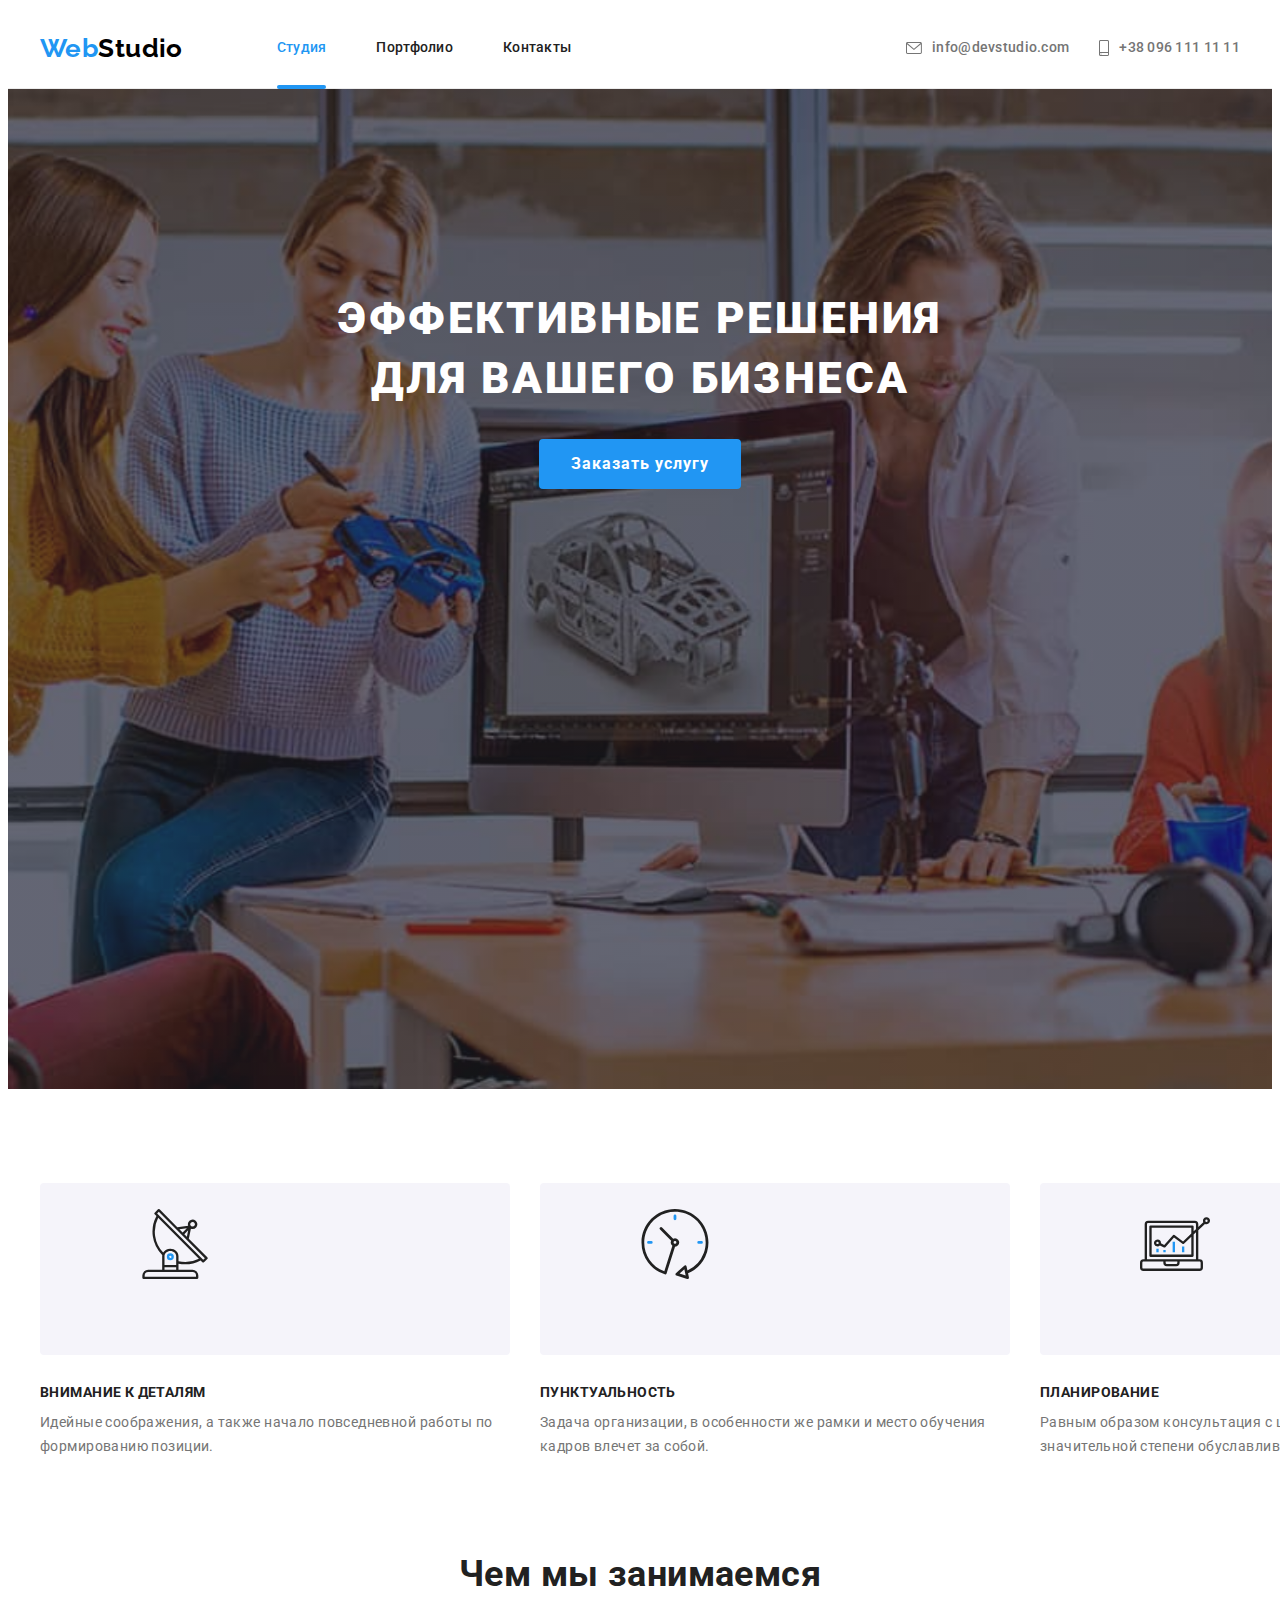
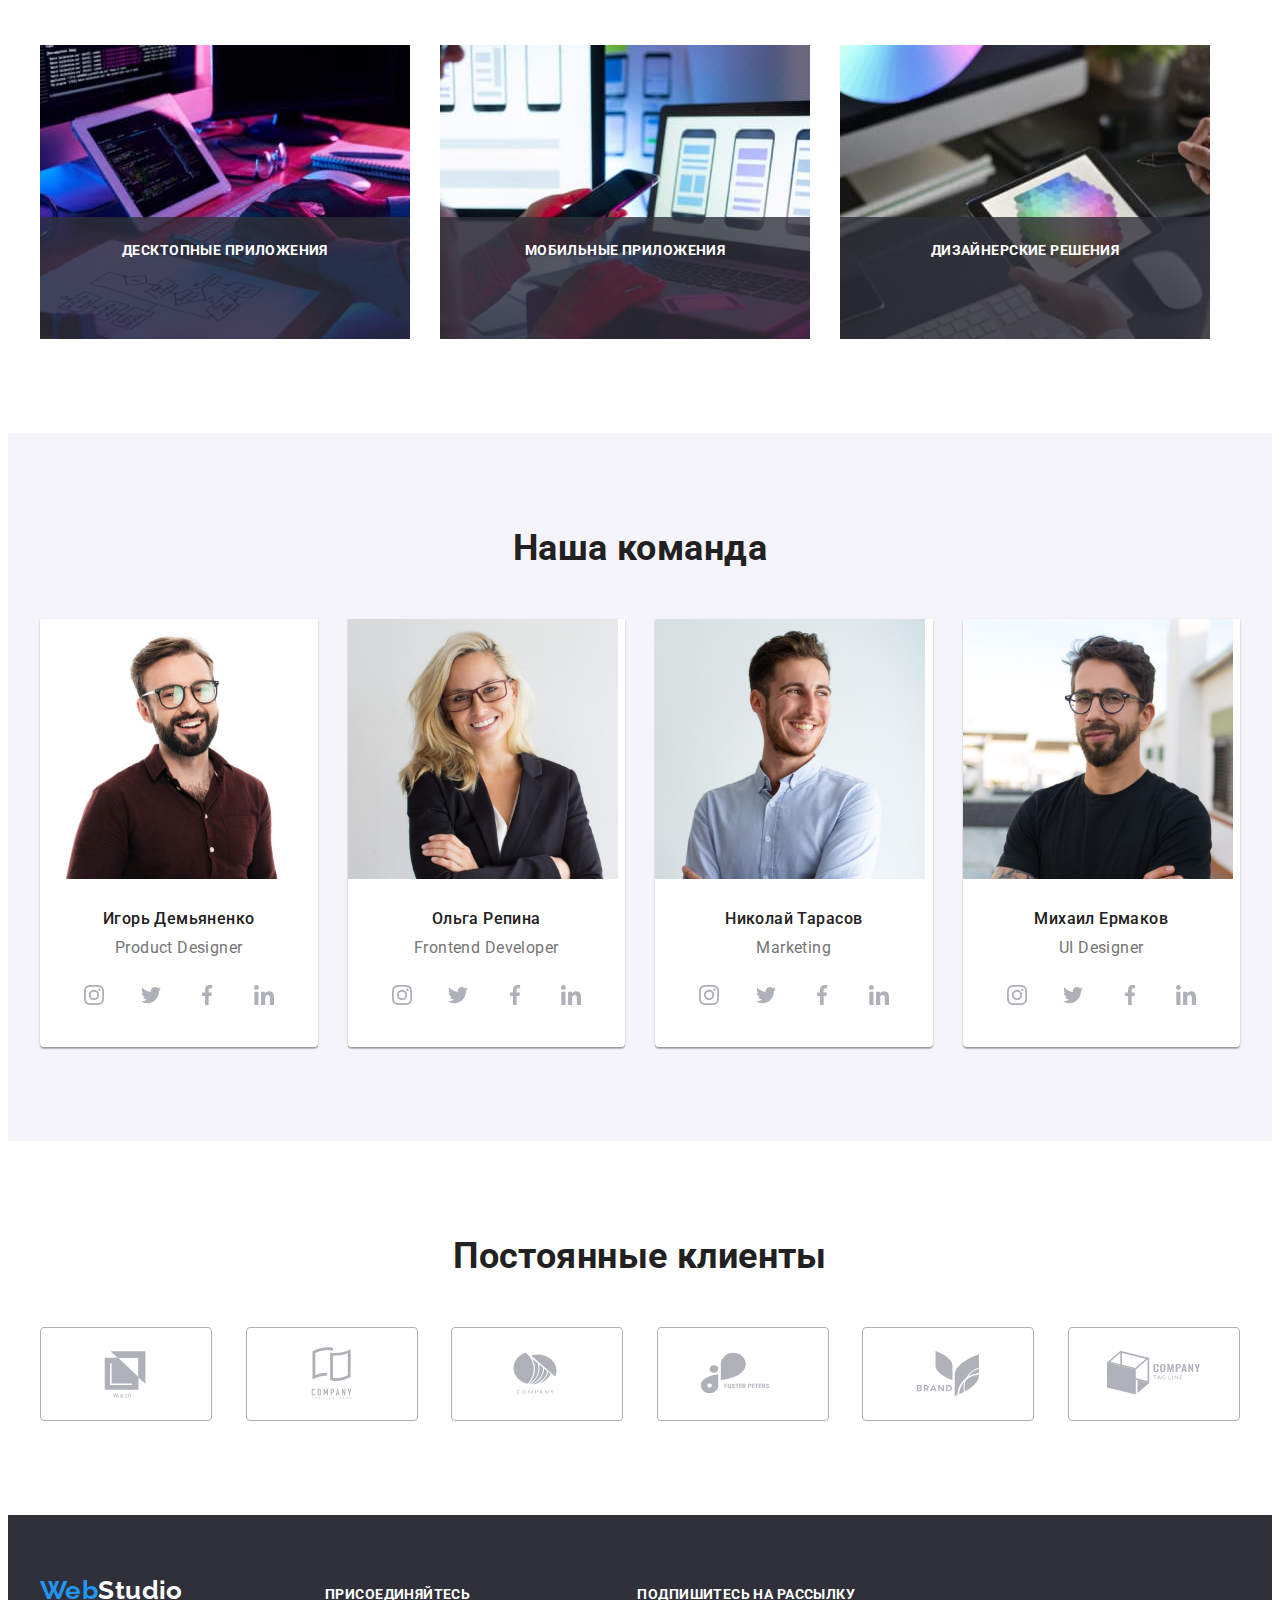
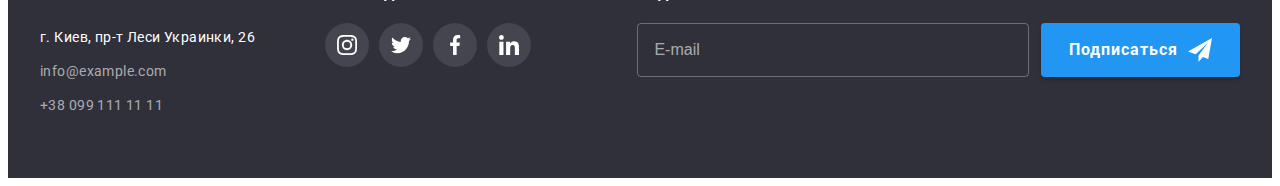
==== index.html @ 3622715d "add forms" ====
<!DOCTYPE html>
<html lang="ru">
<head>
  <meta charset="UTF-8">
  <meta http-equiv="X-UA-Compatible" content="IE=edge">
  <meta name="viewport" content="width=device-width, initial-scale=1.0">
  <title>Веб-студия</title>
  <link rel="preconnect" href="https://fonts.googleapis.com">
  <link rel="preconnect" href="https://fonts.gstatic.com" crossorigin>
  <link href="https://fonts.googleapis.com/css2?family=Raleway:wght@700&family=Roboto:wght@400;500;700;900&display=swap"
    rel="stylesheet">
  <link rel="stylesheet" href="https://cdnjs.cloudflare.com/ajax/libs/modern-normalize/1.1.0/modern-normalize.min.css"
      integrity="sha512-wpPYUAdjBVSE4KJnH1VR1HeZfpl1ub8YT/NKx4PuQ5NmX2tKuGu6U/JRp5y+Y8XG2tV+wKQpNHVUX03MfMFn9Q=="
      crossorigin="anonymous" referrerpolicy="no-referrer" />
  <link rel="stylesheet" href="./css/styles.css">
</head>

<body>
  <header class="header">
    <div class="container header-container">
      <nav class="navigation">
        <a class="logo logo-header link" href="./index.html"><span class="accent">Web</span>Studio</a>
        <ul class="nav-list list">
          <li class="nav-list-item">
            <a class="nav-list-link link current" href="./index.html">Студия</a>
          </li>
          <li class="nav-list-item">
            <a class="nav-list-link link" href="./portfolio.html">Портфолио</a>
          </li>
          <li class="nav-list-item">
            <a class="nav-list-link link" href="">Контакты</a>
          </li>
        </ul> 
      </nav>
      
      <ul class="header-contact-list list">
        <li class="header-contact-list-item">
          <a class="header-contact-list-link link" href="mailto:info@devstudio.com">
            <svg class="contact-icon" width="16" height="12">
              <use href="./img/sprite.svg#icon-envelope"></use>
            </svg>
            info@devstudio.com
          </a>
        </li>
        <li class="header-contact-list-item">
          <a class="header-contact-list-link link" href="tel:+380961111111">
            <svg class="contact-icon" width="10" height="16">
              <use href="./img/sprite.svg#icon-smartphone"></use>
            </svg>
            +38 096 111 11 11
          </a>
        </li>
      </ul>
    </div>
  </header>

  <main>
    <!-- HERO -->
    <section class="hero overlay">
      <div class="container">
        <h1 class="main-title">Эффективные решения для вашего бизнеса</h1>
        <button class="modal-btn" type="button" data-modal-open>Заказать услугу</button>
      </div>
    </section>

    <!-- ADVANTAGES -->
    <section class="advantages section">
      <div class="container">
        <h2 class="visually-hidden">Наши преимущества</h2>
        <ul class="advantages-list list">
          <li class="advantages-list-item">
            <div class="advantages-icon">
              <svg width="70" height="70">
                <use href="./img/sprite.svg#icon-antenna"></use>
              </svg>
            </div>
            <h3 class="advantages-title">Внимание к деталям</h3>
            <p class="advantages-description">Идейные соображения, а также начало повседневной работы по формированию позиции.
            </p>
          </li>

          <li class="advantages-list-item">
            <div class="advantages-icon">
              <svg width="70" height="70">
                <use href="./img/sprite.svg#icon-clock"></use>
              </svg>
            </div>
            <h3 class="advantages-title">Пунктуальность</h3>
            <p class="advantages-description">Задача организации, в особенности же рамки и место обучения кадров влечет за
              собой.</p>
          </li>

          <li class="advantages-list-item">
            <div class="advantages-icon">
              <svg width="70" height="70">
                <use href="./img/sprite.svg#icon-diagram"></use>
              </svg>
            </div>
            <h3 class="advantages-title">Планирование</h3>
            <p class="advantages-description">Равным образом консультация с широким активом в значительной степени
              обуславливает.</p>
          </li>

          <li class="advantages-list-item">
            <div class="advantages-icon">
              <svg width="70" height="70">
                <use href="./img/sprite.svg#icon-astronaut"></use>
              </svg>
            </div>
            <h3 class="advantages-title">Современные технологии</h3>
            <p class="advantages-description">Значимость этих проблем настолько очевидна, что реализация плановых заданий.</p>
          </li>
        </ul>
      </div>
      
    </section>

    <!-- ACTIVITY -->
    <section class="activity section">
      <div class="container">
        <h2 class="title">Чем мы занимаемся</h2>
        <ul class="activity-list list">
          <li class="activity-list-item">
            <div class="activity-photo-wrapper">
              <img class="activity-photo" src="./img/activity-1.jpg" alt="" width="370" height="294">
              <p class="activity-overlay">Десктопные приложения</p>
            </div>
          </li>
          <li class="activity-list-item">
            <div class="activity-photo-wrapper">
              <img class="activity-photo" src="./img/activity-2.jpg" alt="" width="370" height="294">
              <p class="activity-overlay">Мобильные приложения</p>
            </div>
          </li>
          <li class="activity-list-item">
            <div class="activity-photo-wrapper">
              <img class="activity-photo" src="./img/activity-3.jpg" alt="" width="370" height="294">
              <p class="activity-overlay">Дизайнерские решения</p>
            </div>
          </li>
        </ul>
      </div>
    </section>

    <!-- OUR TEAM -->
    <section class="team section">
      <div class="container">
        <h2 class="title">Наша команда</h2>
        <ul class="team-list list">
          <li class="team-list-item">
            <img class="team-list-photo" src="./img/team-1.jpg" alt="" width="270" height="260">
            <div class="team-description">
              <h3 class="team-list-name">Игорь Демьяненко</h3>
              <p class="team-list-position" lang="en">Product Designer</p>
              <ul class="social-list list">
                <li class="social-list-item">
                  <a class="social-list-link" href="">
                    <svg class="social-list-icon" width="20" height="20">
                      <use href="./img/sprite.svg#icon-instagram"></use>
                    </svg>
                  </a>
                </li>
              
                <li class="social-list-item">
                  <a class="social-list-link" href="">
                    <svg class="social-list-icon" width="20" height="20">
                      <use href="./img/sprite.svg#icon-twitter"></use>
                    </svg>
                  </a>
                </li>
              
                <li class="social-list-item">
                  <a class="social-list-link" href="">
                    <svg class="social-list-icon" width="20" height="20">
                      <use href="./img/sprite.svg#icon-facebook"></use>
                    </svg>
                  </a>
                </li>
              
                <li class="social-list-item">
                  <a class="social-list-link" href="">
                    <svg class="social-list-icon" width="20" height="20">
                      <use href="./img/sprite.svg#icon-linkedin"></use>
                    </svg>
                  </a>
                </li>
              </ul>
            </div>
          </li>

          <li class="team-list-item">
            <img class="team-list-photo" src="./img/team-2.jpg" alt="" width="270" height="260">
            <div class="team-description">
              <h3 class="team-list-name">Ольга Репина</h3>
              <p class="team-list-position" lang="en">Frontend Developer</p>
              <ul class="social-list list">
                <li class="social-list-item">
                  <a class="social-list-link" href="">
                    <svg class="social-list-icon" width="20" height="20">
                      <use href="./img/sprite.svg#icon-instagram"></use>
                    </svg>
                  </a>
                </li>
              
                <li class="social-list-item">
                  <a class="social-list-link" href="">
                    <svg class="social-list-icon" width="20" height="20">
                      <use href="./img/sprite.svg#icon-twitter"></use>
                    </svg>
                  </a>
                </li>
              
                <li class="social-list-item">
                  <a class="social-list-link" href="">
                    <svg class="social-list-icon" width="20" height="20">
                      <use href="./img/sprite.svg#icon-facebook"></use>
                    </svg>
                  </a>
                </li>
              
                <li class="social-list-item">
                  <a class="social-list-link" href="">
                    <svg class="social-list-icon" width="20" height="20">
                      <use href="./img/sprite.svg#icon-linkedin"></use>
                    </svg>
                  </a>
                </li>
              </ul>
            </div> 
          </li>

          <li class="team-list-item">
            <img class="team-list-photo" src="./img/team-3.jpg" alt="" width="270" height="260">
            <div class="team-description">
              <h3 class="team-list-name">Николай Тарасов</h3>
              <p class="team-list-position" lang="en">Marketing</p>
              <ul class="social-list list">
                <li class="social-list-item">
                  <a class="social-list-link" href="">
                    <svg class="social-list-icon" width="20" height="20">
                      <use href="./img/sprite.svg#icon-instagram"></use>
                    </svg>
                  </a>
                </li>
              
                <li class="social-list-item">
                  <a class="social-list-link" href="">
                    <svg class="social-list-icon" width="20" height="20">
                      <use href="./img/sprite.svg#icon-twitter"></use>
                    </svg>
                  </a>
                </li>
              
                <li class="social-list-item">
                  <a class="social-list-link" href="">
                    <svg class="social-list-icon" width="20" height="20">
                      <use href="./img/sprite.svg#icon-facebook"></use>
                    </svg>
                  </a>
                </li>
              
                <li class="social-list-item">
                  <a class="social-list-link" href="">
                    <svg class="social-list-icon" width="20" height="20">
                      <use href="./img/sprite.svg#icon-linkedin"></use>
                    </svg>
                  </a>
                </li>
              </ul>
            </div>  
          </li>

          <li class="team-list-item">
            <img class="team-list-photo" src="./img/team-4.jpg" alt="" width="270" height="260">
            <div class="team-description">
              <h3 class="team-list-name">Михаил Ермаков</h3>
              <p class="team-list-position" lang="en">UI Designer</p>
              <ul class="social-list list">
                <li class="social-list-item">
                  <a class="social-list-link" href="">
                    <svg class="social-list-icon" width="20" height="20">
                      <use href="./img/sprite.svg#icon-instagram"></use>
                    </svg>
                  </a>
                </li>
              
                <li class="social-list-item">
                  <a class="social-list-link" href="">
                    <svg class="social-list-icon" width="20" height="20">
                      <use href="./img/sprite.svg#icon-twitter"></use>
                    </svg>
                  </a>
                </li>
              
                <li class="social-list-item">
                  <a class="social-list-link" href="">
                    <svg class="social-list-icon" width="20" height="20">
                      <use href="./img/sprite.svg#icon-facebook"></use>
                    </svg>
                  </a>
                </li>
              
                <li class="social-list-item">
                  <a class="social-list-link" href="">
                    <svg class="social-list-icon" width="20" height="20">
                      <use href="./img/sprite.svg#icon-linkedin"></use>
                    </svg>
                  </a>
                </li>
              </ul>
            </div> 
          </li>
        </ul>
      </div>
    </section>


<!-- REGULAR COSTUMERS -->
    
    <section class="costumers section">
      <div class="container">
        <h2 class="title">Постоянные клиенты</h2>
        <ul class="costumers-list list">
          <li class="costumers-list-item">
            <a class="costumers-list-link" href="">
              <svg class="costumers-list-icon" width="106" height="60">
                <use href="./img/sprite.svg#icon-logo-a"></use>
              </svg>
            </a>
          </li>

          <li class="costumers-list-item">
            <a class="costumers-list-link" href="">
              <svg class="costumers-list-icon" width="106" height="60">
                <use href="./img/sprite.svg#icon-logo-b"></use>
              </svg>
            </a>
          </li>

          <li class="costumers-list-item">
            <a class="costumers-list-link" href="">
              <svg class="costumers-list-icon" width="106" height="60">
                <use href="./img/sprite.svg#icon-logo-c"></use>
              </svg>
            </a>
          </li>

          <li class="costumers-list-item">
            <a class="costumers-list-link" href="">
              <svg class="costumers-list-icon" width="106" height="60">
                <use href="./img/sprite.svg#icon-logo-d"></use>
              </svg>
            </a>
          </li>

          <li class="costumers-list-item">
            <a class="costumers-list-link" href="">
              <svg class="costumers-list-icon" width="106" height="60">
                <use href="./img/sprite.svg#icon-logo-e"></use>
              </svg>
            </a>
          </li>

          <li class="costumers-list-item">
            <a class="costumers-list-link" href="">
              <svg class="costumers-list-icon" width="106" height="60">
                <use href="./img/sprite.svg#icon-logo-f"></use>
              </svg>
            </a>
          </li>
        </ul>
      </div>
    </section>
  </main>

<!-- FOOTER -->

  <footer class="footer">
    <div class="container footer-container">
      <div class="adress">
        <a class="logo logo-footer link" href="./index.html"><span class="accent">Web</span>Studio</a>
        <address>
          <ul class="adress-list list">
            <li class="adress-list-item">
              <a class="adress-list-link link" href="">г. Киев, пр-т Леси Украинки, 26</a>
            </li>
            <li class="adress-list-item">
              <a class="adress-list-link-contact link" href="mailto:info@example.com">info@example.com</a>
            </li>
            <li class="adress-list-item">
              <a class="adress-list-link-contact link" href="tel:+380991111111">+38 099 111 11 11</a>
            </li>
          </ul>
        </address>
      </div>

      <div class="join-icons">
        <h3 class="join-title">присоединяйтесь</h3>
        <ul class="footer-social-list list">
          <li class="footer-social-list-item">
            <a class="footer-social-list-link" href="">
              <svg class="footer-social-list-icon" width="20" height="20">
                <use href="./img/sprite.svg#icon-instagram"></use>
              </svg>
            </a>
          </li>

          <li class="footer-social-list-item">
            <a class="footer-social-list-link" href="">
              <svg class="footer-social-list-icon" width="20" height="20">
                <use href="./img/sprite.svg#icon-twitter"></use>
              </svg>
            </a>
          </li>

          <li class="footer-social-list-item">
            <a class="footer-social-list-link" href="">
              <svg class="footer-social-list-icon" width="20" height="20">
                <use href="./img/sprite.svg#icon-facebook"></use>
              </svg>
            </a>
          </li>

          <li class="footer-social-list-item">
            <a class="footer-social-list-link" href="">
              <svg class="footer-social-list-icon" width="20" height="20">
                <use href="./img/sprite.svg#icon-linkedin"></use>
              </svg>
            </a>
          </li>
        </ul>
      </div>

      <div class="subscribe-form">
        <h3 class="join-title">Подпишитесь на рассылку</h3>
        <div class="subscribe-form-wrapper">
          <input class="subscribe-form-input" type="email" name="subscribe-email" placeholder="E-mail" required>
          <button class="subscribe-form-btn" type="submit">Подписаться
            <svg class="subscribe-form-btn-icon" width="24" height="24">
              <use href="./img/sprite.svg#send-icon"></use>
            </svg>
          </button>
        </div>
      </div>

    </div> 
  </footer>

<!-- MODAL -->

<div class="backdrop is-hidden" data-modal>
  <div class="modal">
    <button type="button" class="modal-close-btn" data-modal-close>
      <svg class="modal-close-icon" width="18" height="18">
        <use href="./img/sprite.svg#close-icon"></use>
      </svg>
    </button>
    <form class="contact-form">
      <strong class="contact-form-title">Оставьте свои данные, мы вам перезвоним</strong>
      <label class="contact-form-field">
        <span class="contact-form-field-title">Имя</span>
        <span class="contact-form-input-wrapper">
          <input class="contact-form-input" type="text" name="user-name" required>
          <svg class="contact-form-icon" width="18" height="18">
            <use href="./img/sprite.svg#modal-icon-person"></use>
          </svg>
        </span>
      </label>
      <label class="contact-form-field">
        <span class="contact-form-field-title">Телефон</span>
        <span class="contact-form-input-wrapper">
          <input class="contact-form-input" type="email" name="user-phone" required>
          <svg class="contact-form-icon" width="18" height="18">
            <use href="./img/sprite.svg#modal-icon-phone"></use>
          </svg>
        </span>
      </label>
      <label class="contact-form-field">
        <span class="contact-form-field-title">Почта</span>
        <span class="contact-form-input-wrapper">
          <input class="contact-form-input" type="tel" name="user-email" required>
          <svg class="contact-form-icon" width="18" height="18">
            <use href="./img/sprite.svg#modal-icon-email"></use>
          </svg>
        </span>   
      </label>
      <textarea class="contact-form-message" name="user-message" placeholder="Введите текст"></textarea>
      <div class="contact-form-checkbox-wrapper">
        <input class="contact-form-checkbox visually-hidden" id="policy-checkbox" type="checkbox" name="accept-policy" required>
        <label for="policy-checkbox" class="contact-form-chackbox-label">Соглашаюсь с рассылкой и принимаю&nbsp;
          <a class="contact-form-link" href="">Условия договора</a>
          </label>
      </div>
      <button type="submit" class="contact-form-submit-btn">Отправить</button>
    </form>
  </div>
</div>

<script src="./js/modal.js"></script>

</body>
</html>
---- css/styles.css ----
:root {
	--primary-font-family: Roboto, sans-serif;
	--secondary-font-family: Raleway, sans-serif;
	--primary-text-color-theme-dark: #ffffff;
	--secondary-text-color-theme-dark: rgba(255, 255, 255, 0.6);
	--primary-text-color-theme-light: #212121;
	--secondary-text-color-theme-light: #757575;
	--accent-color: #2196f3;
	--logo-header-text-color: #000000;
	--primary-background-color: #ffffff;
	--secondary-background-color: #2f303a;
	--editional-background-color: #f5f4fa;
	--hero-background-color: #c4c4c4;
	--modal-btn-hover-color: #188ce8;
	--portfolio-cards-border-color: #eeeeee;
	--icon-color: #afb1b8;
	--input-border-color: rgba(33, 33, 33, 0.2);
}

body {
	font-family: var(--primary-font-family);
	font-size: 14px;
	letter-spacing: 0.03em;
	color: var(--primary-text-color-theme-light);
	background-color: var(--primary-background-color);
}

h1,
h2,
h3,
p {
	margin-top: 0;
	margin-bottom: 0;
}

ul,
ol {
	margin-top: 0;
	margin-bottom: 0;
	padding-left: 0;
}

img {
	display: block;
	max-width: 100%;
	height: auto;
}

.list {
	list-style: none;
}

.link {
	text-decoration: none;
}

/* COMPONENTS */

.logo {
	font-family: var(--secondary-font-family);
	font-weight: 700;
	font-size: 26px;
	line-height: 1.19;
}

.accent {
	font-family: var(--secondary-font-family);
	font-weight: 700;
	font-size: 26px;
	line-height: 1.19;
	color: var(--accent-color);
}

.title {
	font-size: 36px;
	line-height: 1.17;
	text-align: center;
	margin-bottom: 50px;
}

.container {
	width: 1200px;
	padding-left: 15px;
	padding-right: 15px;
	margin-left: auto;
	margin-right: auto;
}

.section {
	padding-top: 94px;
	padding-bottom: 94px;
}

/* HEADER */

.header {
	border-bottom: 1px solid #ececec;
}

.header-container {
	display: flex;
	align-items: center;
}

.navigation {
	display: flex;
	align-items: center;
}

.nav-list {
	display: flex;
	align-items: center;
}

.logo-header {
	margin-right: 94px;
	color: var(--logo-header-text-color);
}

.nav-list-item:not(:last-child) {
	margin-right: 50px;
}

.nav-list-link:hover,
.nav-list-link:focus {
	color: var(--accent-color);
}

.nav-list-link {
	position: relative;
	display: block;
	padding-top: 32px;
	padding-bottom: 32px;
	color: inherit;
	font-weight: 500;
	line-height: 1.14;
	letter-spacing: 0.02em;
	transition: color 250ms cubic-bezier(0.4, 0, 0.2, 1);
}

.link.current {
	color: var(--accent-color);
}

.nav-list-link.current::after{
	content: "";
	position: absolute;
	bottom: -1px;
	left: 0;
	width: 100%;
	height: 4px;
	background-color: var(--accent-color);
	border-radius: 2px;
}

.header-contact-list {
	display: flex;
	align-items: center;
	margin-left: auto;
}
.header-contact-list-item {
	display: flex;
	align-items: center;
}

.header-contact-list-item:not(:last-child) {
	margin-right: 30px;
}

.header-contact-list-link {
	display: flex;
	align-items: center;
	padding-top: 32px;
	padding-bottom: 32px;
	font-weight: 500;
	line-height: 1.14;
	letter-spacing: 0.02em;
	color: var(--secondary-text-color-theme-light);
	transition: color 250ms cubic-bezier(0.4, 0, 0.2, 1);
}

.contact-icon {
	margin-right: 10px;
	fill: currentColor;
}

.header-contact-list-link:hover .contact-icon,
.header-contact-list-link:focus .contact-icon {
	fill: var(--accent-color);
	transition: fill 250ms cubic-bezier(0.4, 0, 0.2, 1);
}

.header-contact-list-link:hover,
.header-contact-list-link:focus {
	color: var(--accent-color);
}

/* HERO */

.hero {
	padding-top: 200px;
	padding-bottom: 200px;
	text-align: center;
	max-width: 1600px;
	height: 600px;
	margin-left: auto;
	margin-right: auto;
	background-color: var(--hero-background-color);
	background-image: linear-gradient(to right, rgba(47, 48, 58, 0.4), rgba(47, 48, 58, 0.4)), url("../img/hero-img.jpg");
	background-repeat: no-repeat;
	background-size: cover;
	background-position: center;
}

.main-title {
	margin: 0 auto;
	width: 696px;
	font-weight: 900;
	font-size: 44px;
	line-height: 1.36;
	text-align: center;
	letter-spacing: 0.06em;
	text-transform: uppercase;
	color: var(--primary-text-color-theme-dark);
}

.modal-btn {
	display: inline-block;
	margin-left: auto;
	margin-right: auto;
	margin-top: 30px;
	padding: 10px 32px;
	align-items: center;
	border: none;
	border-radius: 4px;
	cursor: pointer;
	font-family: inherit;
	font-weight: 700;
	font-size: 16px;
	line-height: 1.87;
	letter-spacing: 0.06em;
	color: var(--primary-text-color-theme-dark);
	background-color: var(--accent-color);
	transition: background-color 250ms cubic-bezier(0.4, 0, 0.2, 1);
}

.modal-btn:hover,
.modal-btn:focus {
	background-color: var(--modal-btn-hover-color);
}

/* ADVANTAGES */

.visually-hidden {
	position: absolute;
	width: 1px;
	height: 1px;
	margin: -1px;
	padding: 0;
	overflow: hidden;
	border: 0;
	clip: rect(0 0 0 0);
}

.advantages-list {
	display: flex;
}

.advantages-list-item {
	flex-basis: calc((100% - 3 * 30px) / 4);
}

.advantages-list-item:not(:last-child) {
	margin-right: 30px;
}

.advantages-icon {
	width: 270px;
	height: 120px;
	padding: 26px 100px;
	margin-bottom: 30px;
	border-radius: 4px;
	background-color: var(--editional-background-color);
}

.advantages-title {
	margin-bottom: 10px;
	font-size: inherit;
	line-height: 1.14;
	text-transform: uppercase;
}

.advantages-description {
	font-weight: 400;
	line-height: 1.71;
	color: var(--secondary-text-color-theme-light);
}

/* ACTIVITY */

.activity {
	padding-top: 0;
}

.activity-list {
	display: flex;
	flex-wrap: wrap;
	margin-top: -30px;
	margin-left: -30px;
}

.activity-list-item {
	margin-top: 30px;
	margin-left: 30px;
}

.activity-photo-wrapper{
	position: relative;
}

.activity-overlay{
	position: absolute;
	left: 0;
	bottom: 0;
	width: 100%;
	height: 70px;
	padding-top: 26px;
	padding-bottom: 26px;
	background-color: rgba(47, 48, 58, 0.8);
	font-family: var(--primary-font-family);
	font-weight: 700;
	line-height: 1.14;
	text-align: center;
	text-transform: uppercase;
	color: var(--primary-text-color-theme-dark);
}

/* OUR TEAM */

.team {
	background-color: var(--editional-background-color);
}

.team-list {
	display: flex;
	flex-wrap: wrap;
	margin-top: -30px;
	margin-left: -30px;
}

.team-list-item {
	margin-top: 30px;
	margin-left: 30px;
	box-shadow: 0px 1px 3px rgba(0, 0, 0, 0.12), 0px 1px 1px rgba(0, 0, 0, 0.14), 0px 2px 1px rgba(0, 0, 0, 0.2);
	border-radius: 0px 0px 4px 4px;
	flex-basis: calc((100% - 4 * 30px) / 4);
	background-color: var(--primary-background-color);
}

.social-list {
	display: flex;
	justify-content: space-between;
}

.social-list-link {
	display: flex;
	align-items: center;
	justify-content: center;
	width: 44px;
	height: 44px;
	border-radius: 50%;
	transition: background-color 250ms cubic-bezier(0.4, 0, 0.2, 1);
}

.social-list-icon {
	fill: var(--icon-color);
	transition: fill 250ms cubic-bezier(0.4, 0, 0.2, 1);
}

.social-list-link:hover,
.social-list-link:focus {
	background-color: var(--accent-color);
}

.social-list-link:hover .social-list-icon,
.social-list-link:focus .social-list-icon {
	fill: var(--primary-text-color-theme-dark);
}

.team-description {
	padding: 30px 32px;
}

.team-list-name {
	font-weight: 500;
	font-size: 16px;
	line-height: 1.19;
	text-align: center;
}

.team-list-position {
	margin-top: 10px;
	margin-bottom: 16px;
	font-weight: 400;
	font-size: 16px;
	line-height: 1.19;
	text-align: center;
	color: var(--secondary-text-color-theme-light);
}

/* PORTFOLIO */

.filter-list {
	display: flex;
	justify-content: center;
	margin-bottom: 50px;
}

.filter-list-item:not(:last-child) {
	margin-right: 8px;
}
.filter-button {
	padding: 6px 22px;
	border: none;
	border-radius: 4px;
	font-family: inherit;
	font-weight: 500;
	font-size: 16px;
	line-height: 1.62;
	text-align: center;
	letter-spacing: inherit;
	color: inherit;
	background-color: var(--editional-background-color);
	cursor: pointer;
	transition: box-shadow 250ms cubic-bezier(0.4, 0, 0.2, 1),
    background-color 250ms cubic-bezier(0.4, 0, 0.2, 1),
	color 250ms cubic-bezier(0.4, 0, 0.2, 1);
}

.filter-button:hover,
.filter-button:focus {
	background-color: var(--accent-color);
	color: var(--primary-text-color-theme-dark);
	box-shadow: 0px 3px 1px rgba(0, 0, 0, 0.1), 0px 1px 2px rgba(0, 0, 0, 0.08), 0px 2px 2px rgba(0, 0, 0, 0.12);
}

.portfolio-list {
	display: flex;
	flex-wrap: wrap;
	margin-top: -30px;
	margin-left: -30px;
}

.portfolio-list-item {
	margin-top: 30px;
	margin-left: 30px;
	flex-basis: calc((100% - 3 * 30px) / 3);
}

.portfolio-list-link {
	display: block;
}

.portfolio-list-link:hover {
	box-shadow: 0px 1px 1px rgba(0, 0, 0, 0.12), 0px 4px 4px rgba(0, 0, 0, 0.06), 1px 4px 6px rgba(0, 0, 0, 0.16);
}

.portfolio-list-img-wrapper{
	position: relative;
	overflow: hidden;
}

.overlay-portfolio{
	position: absolute;
	top: 0;
	left: 0;
	width: 100%;
	height: 100%;
	padding: 63px 24px;
	font-weight: 400;
	font-size: 18px;
	line-height: 1.56;
	color: var(--primary-text-color-theme-dark);
	background-color: rgba(33, 150, 243, 0.9);
	overflow: auto;
	transform: translateY(100%);
	transition: transform 250ms cubic-bezier(0.4, 0, 0.2, 1);
}

.portfolio-list-link:hover .overlay-portfolio,
.portfolio-list-link:focus .overlay-portfolio{
	transform: translateY(0%);
}

.portfolio-content {
	padding: 20px 24px;
	border-top: none;
	border-right: 1px solid var(--portfolio-cards-border-color);
	border-bottom: 1px solid var(--portfolio-cards-border-color);
	border-left: 1px solid var(--portfolio-cards-border-color);
}

.portfolio-list-title {
	margin-bottom: 4px;
	font-size: 18px;
	line-height: 2;
	letter-spacing: 0.06em;
	color: var(--primary-text-color-theme-light);
}

.portfolio-list-description {
	font-weight: 400;
	font-size: 16px;
	line-height: 1.87;
	color: var(--secondary-text-color-theme-light);
}

/* REGULAR COSTUMERS */

.costumers-list {
	display: flex;
	justify-content: space-between;
}

.costumers-list-link {
	display: flex;
	align-items: center;
	justify-content: center;
	width: 170px;
	height: 92px;
	border: 1px solid var(--icon-color);
	border-radius: 4px;
	transition: border-color 250ms cubic-bezier(0.4, 0, 0.2, 1);
}

.costumers-list-icon {
	fill: var(--icon-color);
	transition: fill 250ms cubic-bezier(0.4, 0, 0.2, 1);
}

.costumers-list-link:hover,
.costumers-list-link:focus {
	border-color: var(--accent-color);
}

.costumers-list-link:hover .costumers-list-icon,
.costumers-list-link:focus .costumers-list-icon {
	fill: var(--accent-color);
}

/* FOOTER */

.footer {
	background-color: var(--secondary-background-color);
}

.footer-container {
	display: flex;
	align-items: baseline;
	padding-top: 60px;
	padding-bottom: 60px;
}

.logo-footer {
	color: var(--primary-text-color-theme-dark);
}

.container .adress:not(:last-child) {
	margin-right: 70px;
}

.adress-list {
	margin-top: 20px;
}

.adress-list-item:not(:first-child) {
	margin-top: 10px;
}

.adress-list-link {
	font-style: normal;
	font-weight: 400;
	line-height: 1.71;
	color: var(--primary-text-color-theme-dark);
	transition: color 250ms cubic-bezier(0.4, 0, 0.2, 1);
}

.adress-list-link:hover,
.adress-list-link:focus {
	color: var(--accent-color);
}

.adress-list-link-contact {
	font-style: normal;
	font-weight: 400;
	line-height: 1.71;
	color: var(--secondary-text-color-theme-dark);
	transition: color 250ms cubic-bezier(0.4, 0, 0.2, 1);
}

.adress-list-link-contact:hover,
.adress-list-link-contact:focus {
	color: var(--accent-color);
}

.join-title {
	margin-bottom: 20px;
	font-size: inherit;
	line-height: 1.14;
	text-transform: uppercase;
	color: var(--primary-text-color-theme-dark);
}

.footer-social-list {
	display: flex;
	width: 206px;
	margin: o auto;
	justify-content: space-between;
}

.footer-social-list-link {
	display: flex;
	width: 44px;
	height: 44px;
	align-items: center;
	justify-content: center;
	border-radius: 50%;
	background-color: rgba(255, 255, 255, 0.1);
	transition: background-color 250ms cubic-bezier(0.4, 0, 0.2, 1);
}

.footer-social-list-link:hover {
	background-color: var(--accent-color);
}

.footer-social-list-icon {
	fill: var(--primary-text-color-theme-dark);
}

.subscribe-form{
	margin-left: auto;
}

.subscribe-form-wrapper{
	display: flex;
}

.subscribe-form-input{
	width: 358px;
	height: 50px;
	border: 1px solid rgba(255, 255, 255, 0.3);
	border-radius: 4px;
	background-color: transparent;
	color: var(--primary-text-color-theme-dark);
	padding-left: 16px;
	padding-right: 16px;
	margin-right: 12px;
}

.subscribe-form-input::placeholder{
	font-weight: 400;
	font-size: 16px;
	line-height: 1.25;
	color: rgba(255, 255, 255, 0.6);
}

.subscribe-form-btn{
	display: flex;
	align-items: center;
	background-color: var(--accent-color);
	box-shadow: 0px 4px 4px rgba(0, 0, 0, 0.15);
	border: none;
	border-radius: 4px;
	padding: 10px 28px;
	cursor: pointer;
	font-family: inherit;
	font-weight: 700;
	font-size: 16px;
	line-height: 1.87;
	letter-spacing: 0.06em;
	color: var(--primary-text-color-theme-dark);
	transition: background-color 250ms cubic-bezier(0.4, 0, 0.2, 1);
	}
	
.subscribe-form-btn:hover,
.subscribe-form-btn:focus {
	background-color: var(--modal-btn-hover-color);
	}

.subscribe-form-btn-icon{
	fill: var(--primary-text-color-theme-dark);
	margin-left: 10px;
	}

/* MODAL */

.backdrop{
	position: fixed;
	top: 0;
	left: 0;
	width: 100vw;
	height: 100vh;
	background-color: rgba(0, 0, 0, 0.2);
	transition: opacity 250ms cubic-bezier(0.4, 0, 0.2, 1), visibility 250ms cubic-bezier(0.4, 0, 0.2, 1);
}

.backdrop.is-hidden{
	opacity: 0;
	visibility: hidden;
	pointer-events: none;
}

.modal{
	padding: 40px;
	width: 528px;
	height: 580px;
	background-color: var(--primary-background-color);
	box-shadow: 0px 1px 3px rgba(0, 0, 0, 0.12),
	0px 1px 1px rgba(0, 0, 0, 0.14),
	0px 2px 1px rgba(0, 0, 0, 0.2);
	border-radius: 4px;
	position: absolute;
	top: 50%;
	left: 50%;
	transform: translate(-50%, -50%);
}

.modal-close-btn{
	position: absolute;
	top: 8px;
	right: 8px;
	display: flex;
	align-items: center;
	justify-content: center;
	padding: 0px;
	width: 30px;
	height: 30px;
	background-color: var(--primary-background-color);
	border: 1px solid rgba(0, 0, 0, 0.1);
	border-radius: 50%;
	cursor: pointer;
}

.contact-form-title{
	display: block;
	margin-bottom: 12px;
	font-weight: 700;
	font-size: 20px;
	line-height: 1.15;
	text-align: center;
	color: var(--primary-text-color-theme-light);
}

.contact-form-field{
	display: block;
}

.contact-form-field-title{
	display: block;
	margin-bottom: 4px;
	font-weight: 400;
	font-size: 12px;
	line-height: 1.17;
	letter-spacing: 0.01em;
	color: var(--secondary-text-color-theme-light);
}

.contact-form-input-wrapper{
	position: relative;
	display: block;
	margin-bottom: 10px;
}

.contact-form-input{
	padding-left: 42px;
	width: 100%;
	height: 40px;
	border: 1px solid var(--input-border-color);
	border-radius: 4px;
	transition: border-color 250ms cubic-bezier(0.4, 0, 0.2, 1), fill 250ms cubic-bezier(0.4, 0, 0.2, 1);
}

.contact-form-input:focus{
	outline: none;
	border-color: var(--accent-color);
}

.contact-form-input:focus + .contact-form-icon{
	fill: var(--accent-color);
}

.contact-form-icon{
	position: absolute;
	top: 50%;
	left: 12px;
	transform: translateY(-50%);
}

.contact-form-message{
	width: 100%;
	height: 120px;
	padding: 12px 16px;
	margin-bottom: 20px;
	border: 1px solid var(--input-border-color);
	border-radius: 4px;
	resize: none;
	transition: border-color 250ms cubic-bezier(0.4, 0, 0.2, 1);
}

.contact-form-message::placeholder{
	font-weight: 400;
	font-size: 14px;
	line-height: 1.14;
	letter-spacing: 0.01em;
	color: rgba(117, 117, 117, 0.5);
}

.contact-form-message:focus{
	outline: none;
	border-color: var(--accent-color);
}

.contact-form-checkbox-wrapper{
	margin-bottom: 30px;
}

.contact-form-chackbox-label{
	display: flex;
	align-items: center;
	font-weight: 400;
	font-size: 14px;
	line-height: 1.71;
	color: var(--secondary-text-color-theme-light);
}

.contact-form-chackbox-label::before{
	display: inline-block;
	width: 16px;
	height: 15px;
	border: 2px solid #212121;
	border-radius: 2px;
	cursor: pointer;
	content: "";
	margin-right: 8px;
}

.contact-form-checkbox:checked + .contact-form-chackbox-label::before{
	background-image: url(../img/checkbox-icon.svg);
	background-repeat: no-repeat;
	background-position: center;
	background-color: var(--accent-color);
	border:none;
	filter: drop-shadow(0px 4px 4px rgba(0, 0, 0, 0.25));
	transition: background-image 250ms cubic-bezier(0.4, 0, 0.2, 1), 
	background-color 250ms cubic-bezier(0.4, 0, 0.2, 1),
	filter 250ms cubic-bezier(0.4, 0, 0.2, 1);
}

.contact-form-submit-btn {
	display: block;
	margin: 0 auto;
	padding: 10px 56px;
	align-items: center;
	border: none;
	border-radius: 4px;
	cursor: pointer;
	font-family: inherit;
	font-weight: 700;
	font-size: 16px;
	line-height: 1.87;
	letter-spacing: 0.06em;
	color: var(--primary-text-color-theme-dark);
	background-color: var(--accent-color);
	box-shadow: 0px 4px 4px rgba(0, 0, 0, 0.15);
	transition: background-color 250ms cubic-bezier(0.4, 0, 0.2, 1);
}

.contact-form-submit-btn:hover,
.contact-form-submit-btn:focus {
	background-color: var(--modal-btn-hover-color);
}

.contact-form-link{
	font-weight: 400;
	font-size: 14px;
	line-height: 1.71;
	color: var(--accent-color);
}
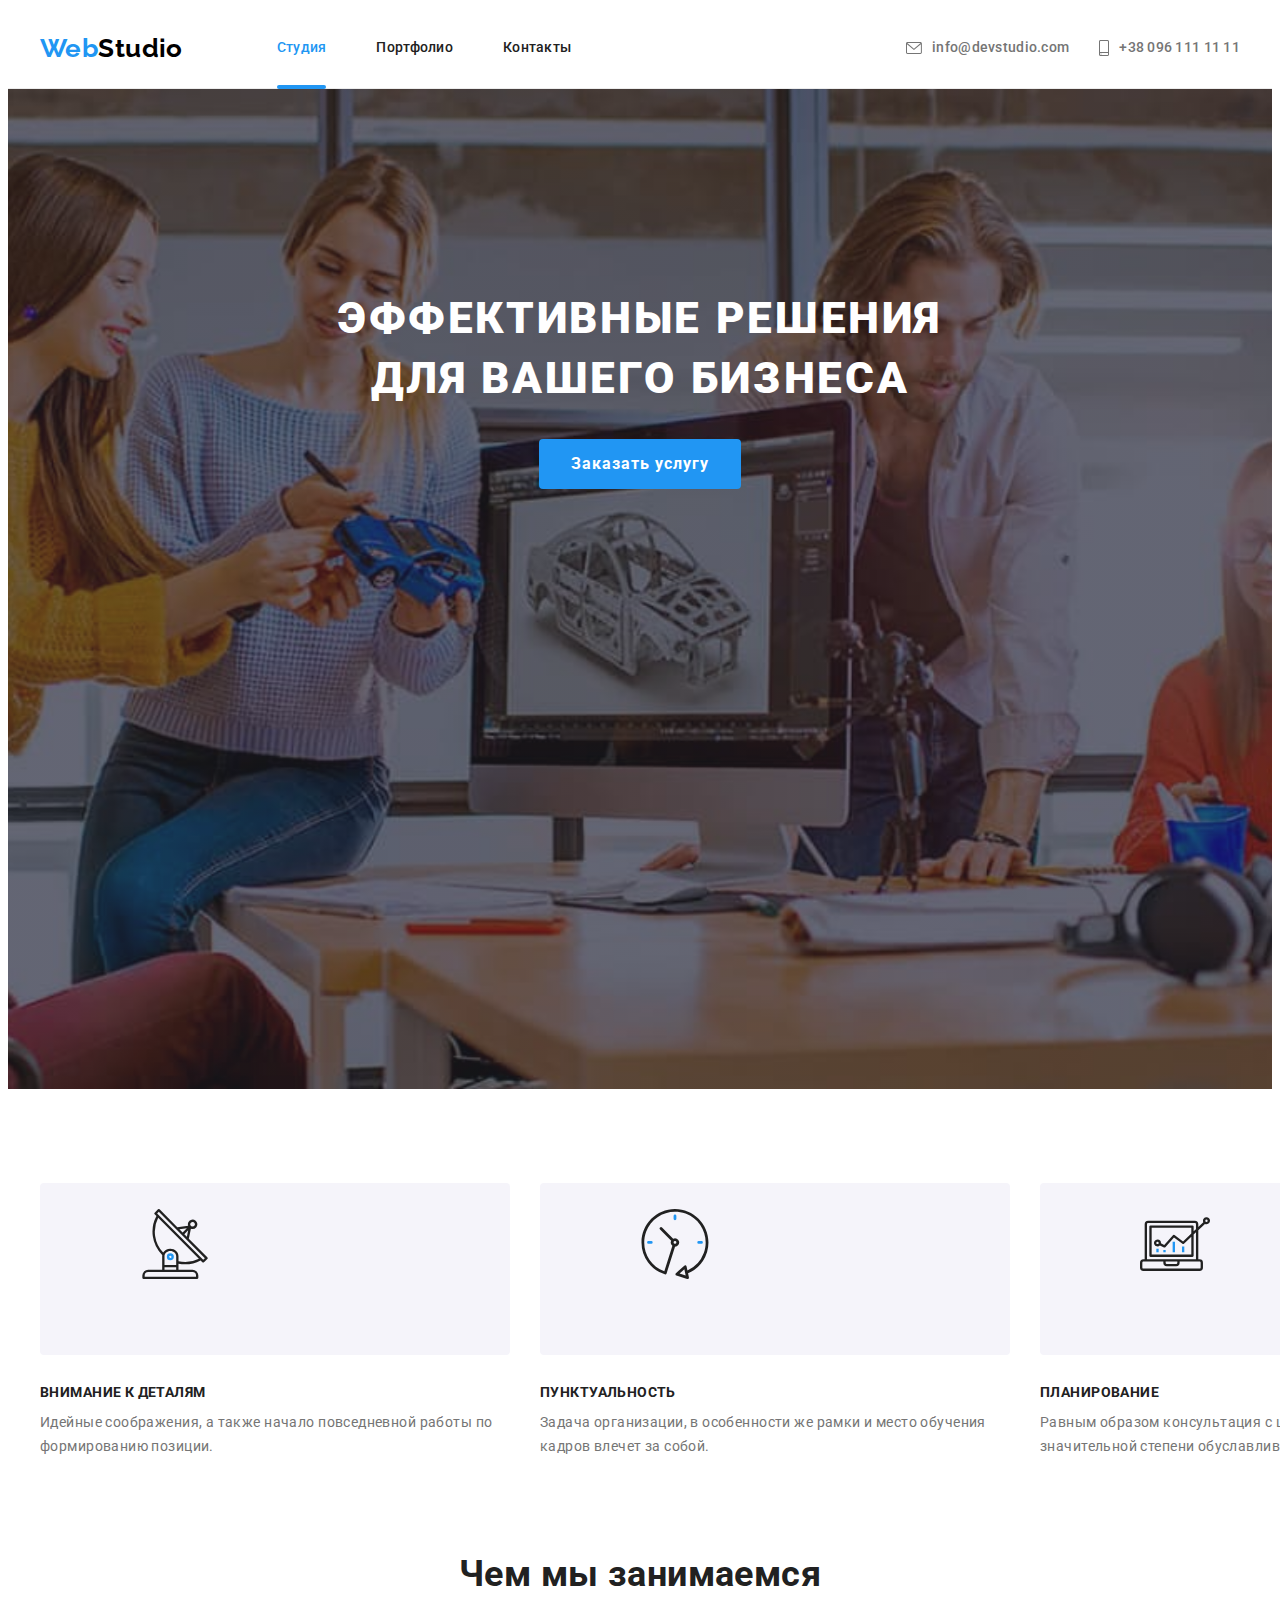
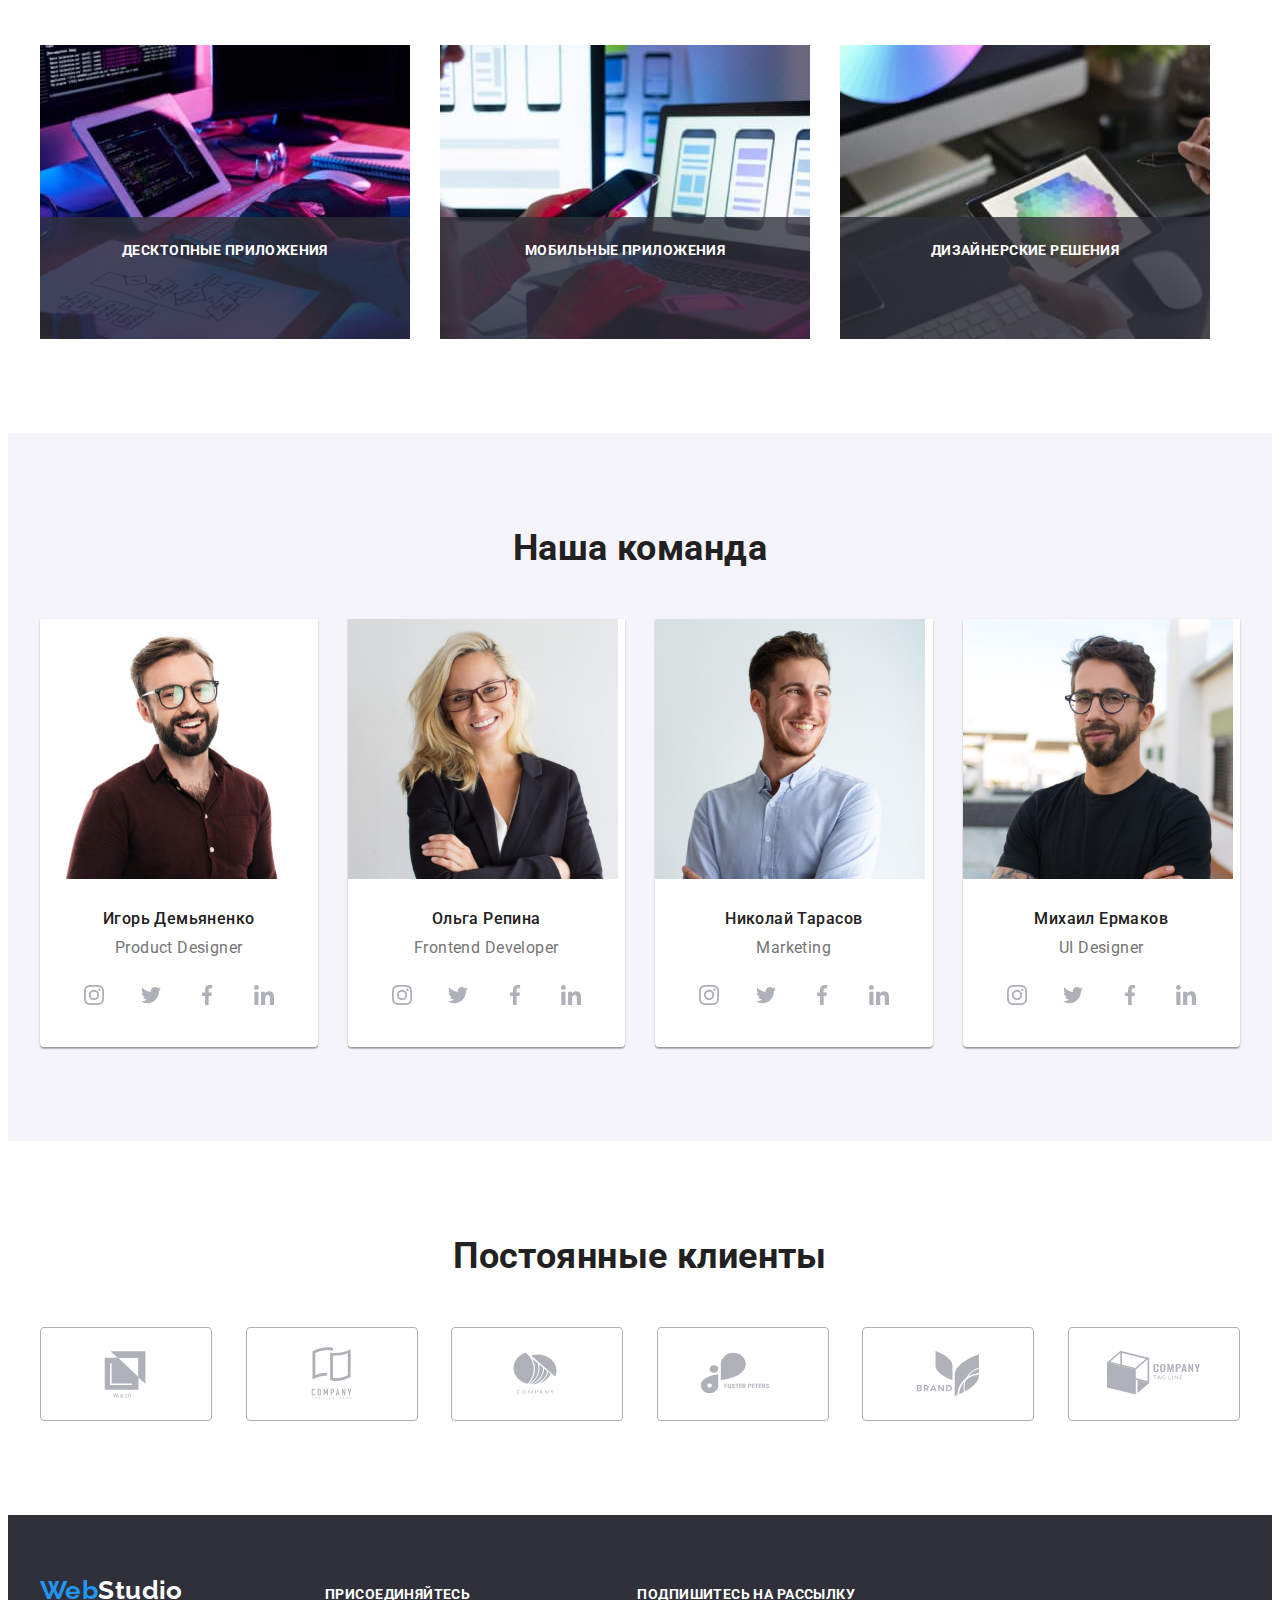
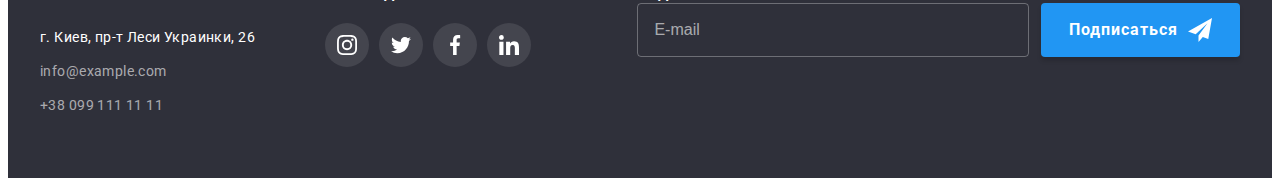
==== commit 4af20edc: "add a tag <strong> to the footer" ====
--- a/index.html
+++ b/index.html
@@ -432,15 +432,15 @@
       </div>
 
       <div class="subscribe-form">
-        <h3 class="join-title">Подпишитесь на рассылку</h3>
-        <div class="subscribe-form-wrapper">
+        <strong class="join-title">Подпишитесь на рассылку</strong>
+        <form class="subscribe-form-wrapper">
           <input class="subscribe-form-input" type="email" name="subscribe-email" placeholder="E-mail" required>
           <button class="subscribe-form-btn" type="submit">Подписаться
             <svg class="subscribe-form-btn-icon" width="24" height="24">
               <use href="./img/sprite.svg#send-icon"></use>
             </svg>
           </button>
-        </div>
+        </form>
       </div>
 
     </div> 
--- a/css/styles.css
+++ b/css/styles.css
@@ -739,6 +739,12 @@
 	border: 1px solid rgba(0, 0, 0, 0.1);
 	border-radius: 50%;
 	cursor: pointer;
+	transition: fill 250ms cubic-bezier(0.4, 0, 0.2, 1);
+}
+
+.modal-close-btn:hover,
+.modal-close-btn:focus .modal-close-icon{
+	fill: var(--accent-color);
 }
 
 .contact-form-title{
@@ -821,6 +827,8 @@
 }
 
 .contact-form-checkbox-wrapper{
+	display: flex;
+	justify-content: center;
 	margin-bottom: 30px;
 }
 
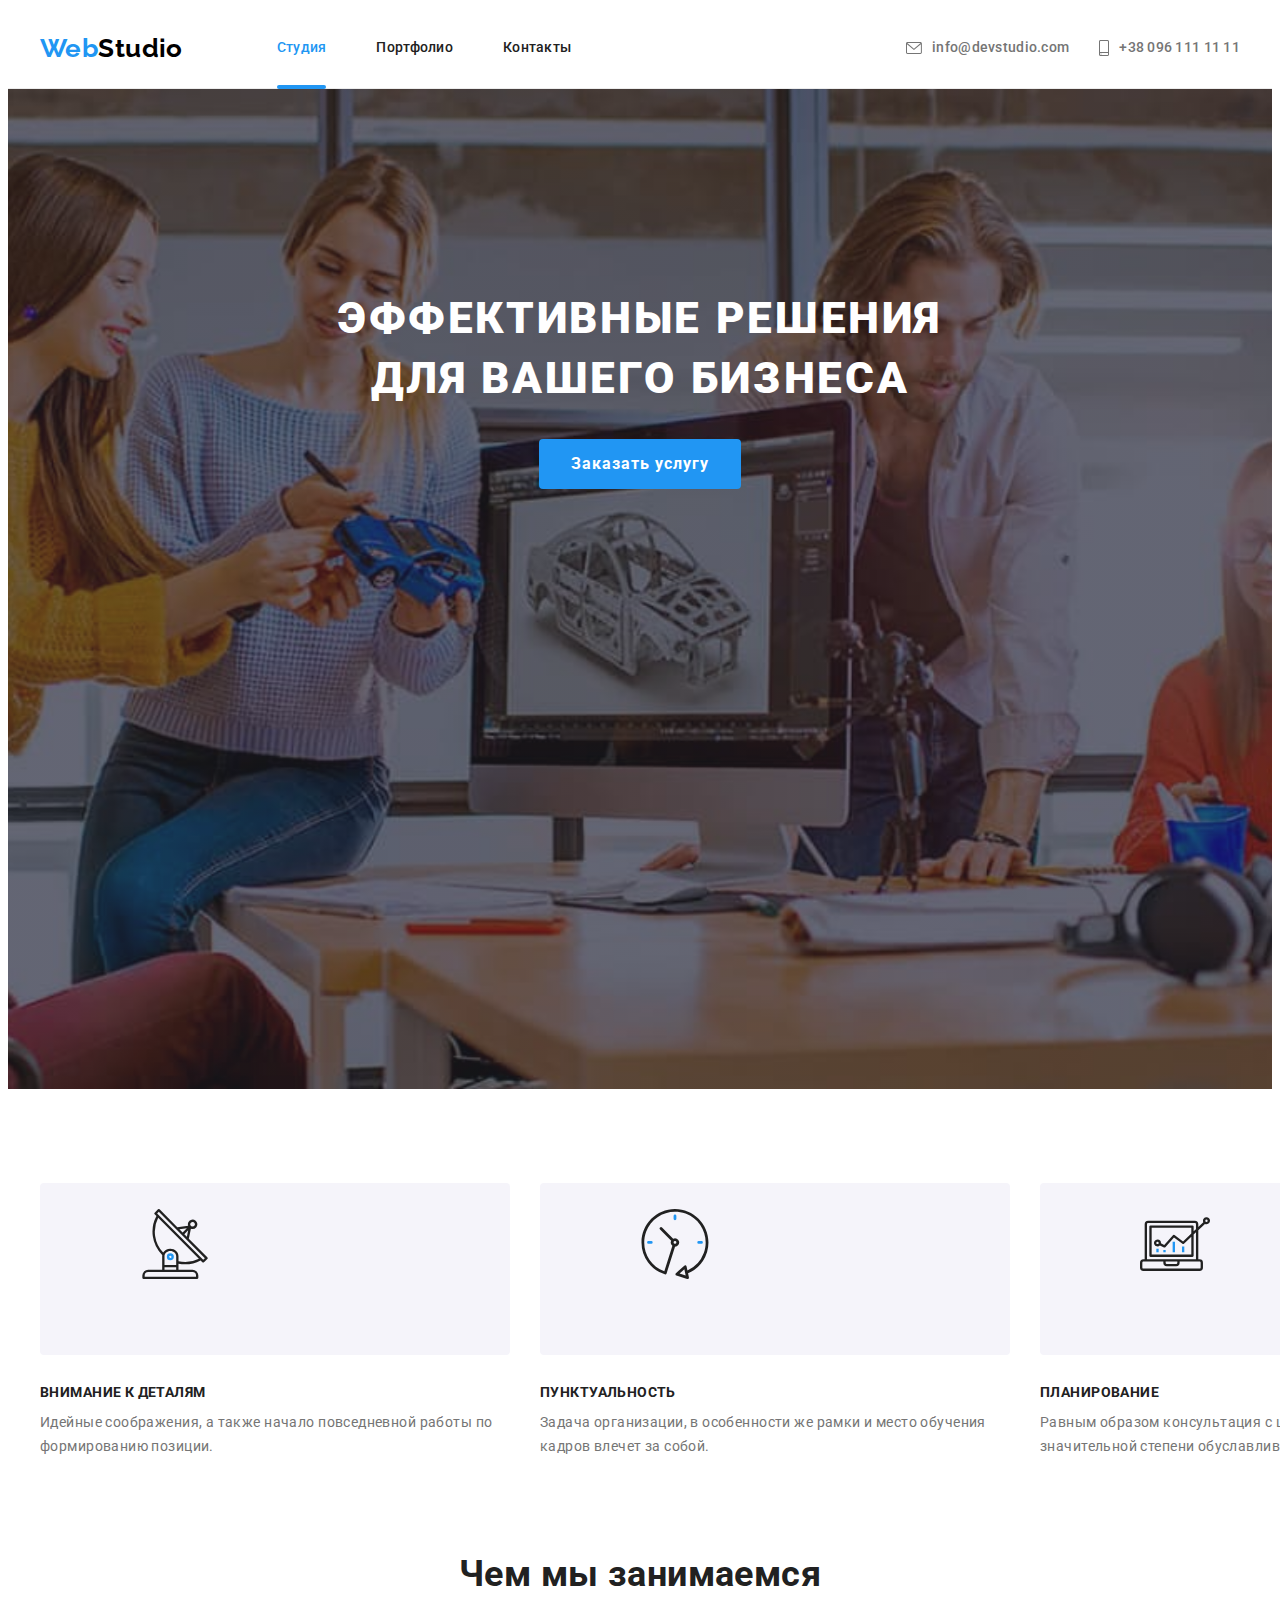
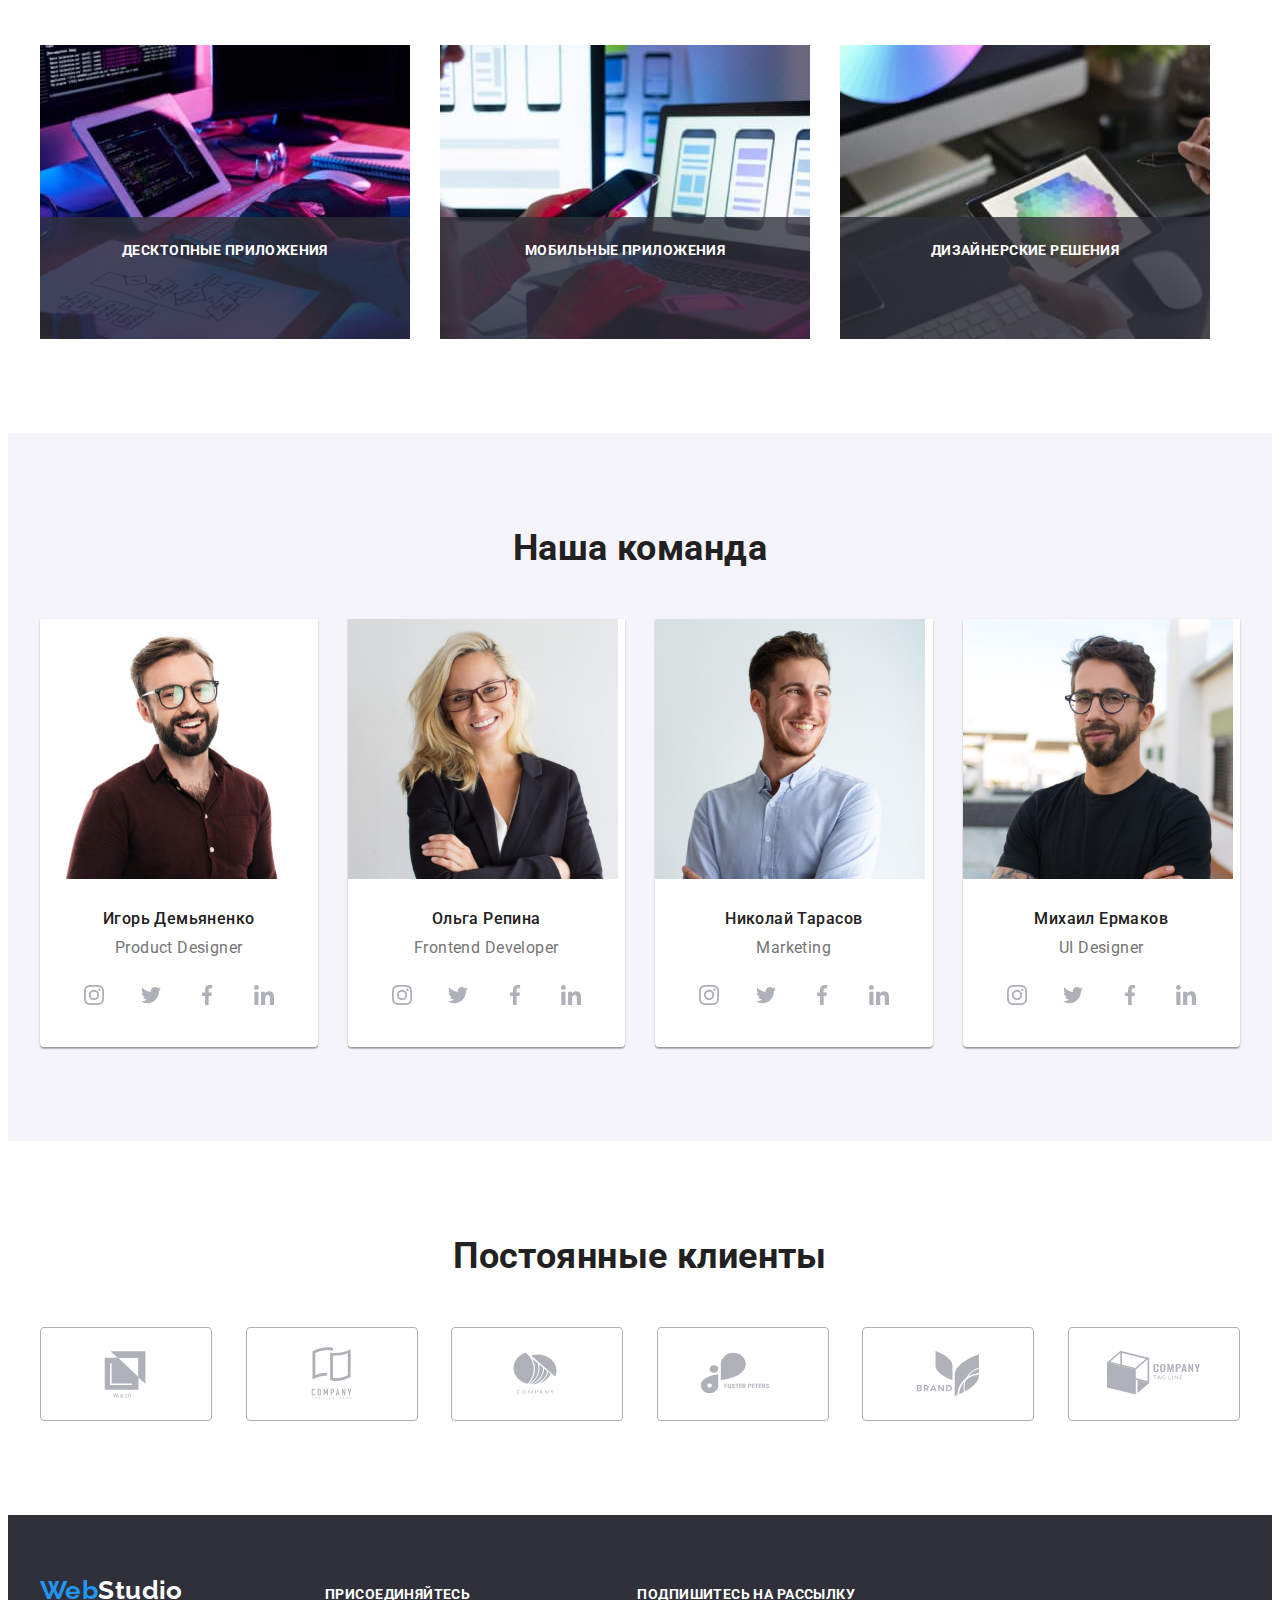
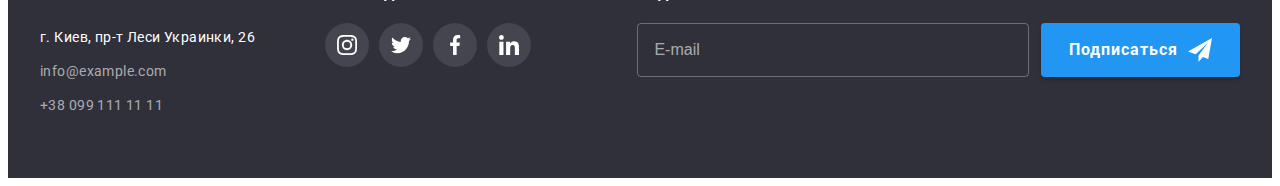
==== commit 988ffa99: "add display:block" ====
--- a/index.html
+++ b/index.html
@@ -395,7 +395,7 @@
       </div>
 
       <div class="join-icons">
-        <h3 class="join-title">присоединяйтесь</h3>
+        <strong class="join-title">присоединяйтесь</strong>
         <ul class="footer-social-list list">
           <li class="footer-social-list-item">
             <a class="footer-social-list-link" href="">
--- a/css/styles.css
+++ b/css/styles.css
@@ -604,6 +604,7 @@
 }
 
 .join-title {
+	display: block;
 	margin-bottom: 20px;
 	font-size: inherit;
 	line-height: 1.14;
